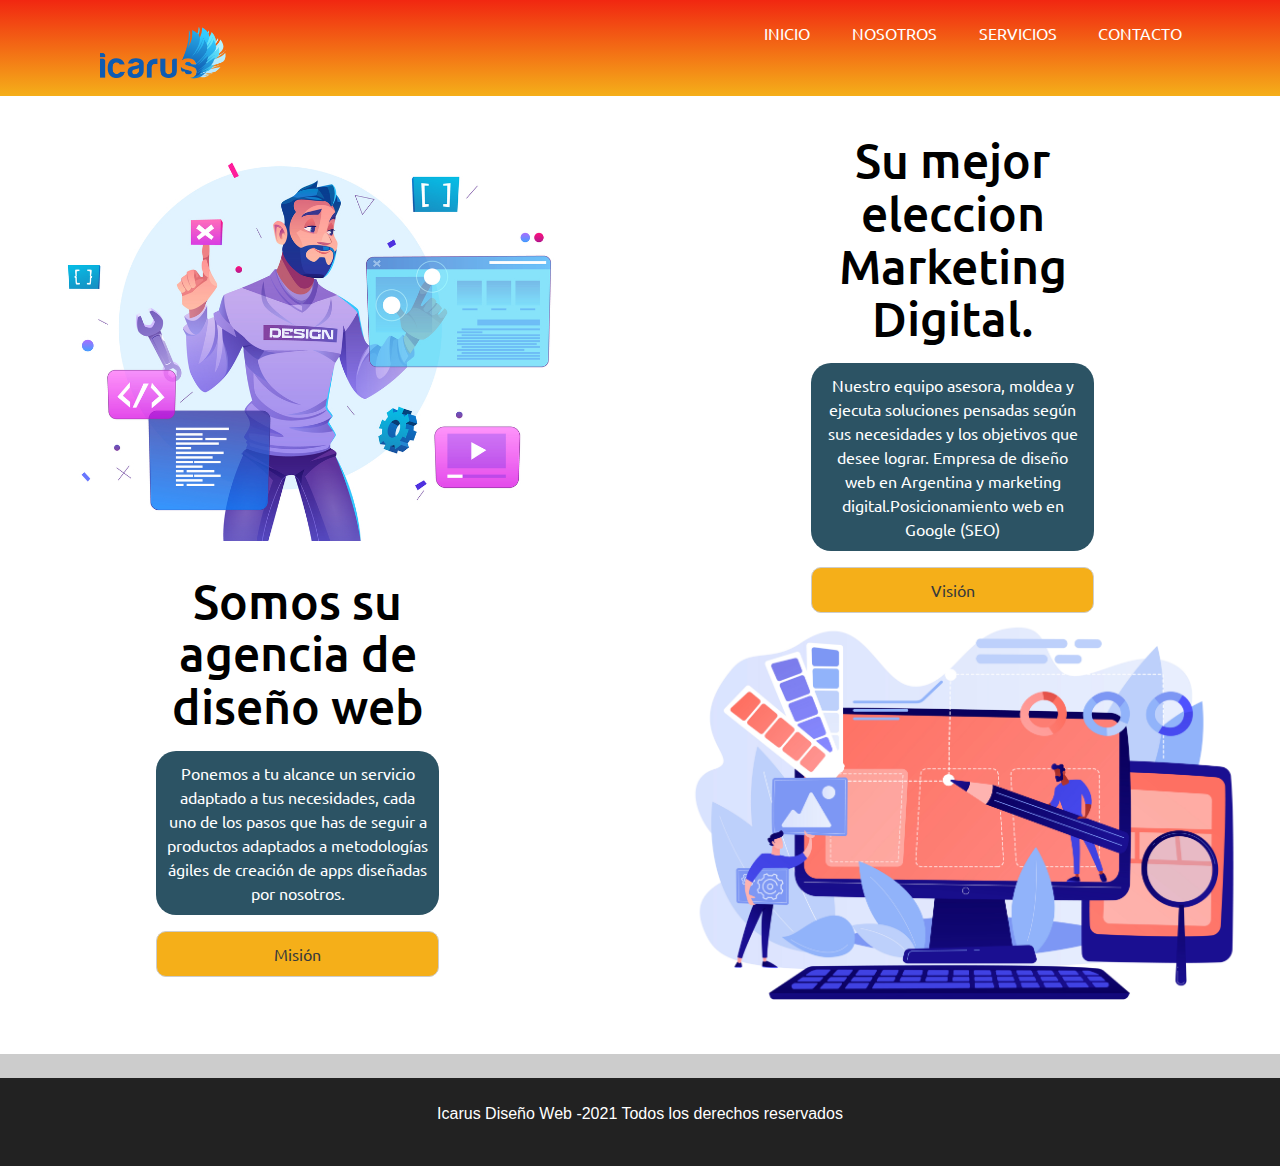
==== nosotros.html @ f311ed61 "commit inicial" ====
<!DOCTYPE html>
<html lang="en">
  <head>
    <meta charset="utf-8">
    <meta name="viewport" content="width=device-width, initial-scale=1, shrink-to-fit=no">
    <meta http-equiv="x-ua-compatible" content="ie=edge">
    <meta name="description" content="Desarrollo de páginas web, tiendas online y marketing digital">
    <meta name="keywords" content="Icarus Diseño Web, diseño de páginas web, Marketing Digital Córdoba, Sitios Web, Sistemas Web a Medida, Comercio Electronico, Posicionamiento Web SEO, Google AdWords, negocios en internet, Desarrollo de Pymes, e-commerce Empresas, sitios web para empresa, programacion a medida.">
    <meta name="description" content="Diseño web Argentina, desarrollo de sitios web y marketing digital; ofrecemos diseño web en Argentina para Empresas Pymes.">
    <link rel="stylesheet" href="css/bootstrap.css">
    <link rel="stylesheet" href="css/estilos.css">
    <link rel="stylesheet" href="https://cdn.jsdelivr.net/npm/bootstrap-icons@1.5.0/font/bootstrap-icons.css">
   <title>Diseño Web Ecommerce. Vende por Internet. Arma tu propia Tienda.</title>
  </head>
  <body>

<header class="encabezado">
  <nav class="navbar navbar-dark navbar-fixed-top">
  <div class="container">
  <button class="navbar-toggler hidden-md-up float-xs-right" type="button" data-toggle="collapse" data-target="#menuprincipal">
    &#9776;
  </button>
  <img src="images/logo1.png" width="150"height="80" alt="logo">
  <div class="collapse navbar-toggleable-sm float-md-right" id="menuprincipal">

    <ul class="nav navbar-nav">
       <li class="nav-item active">
        <a class="nav-link" href="index.html">Inicio</a>
      </li>

      <li class="nav-item">
        <a class="nav-link" href="nosotros.html">Nosotros</a>
      </li>

      <li class="nav-item">
        <a class="nav-link" href="servicios.html"> Servicios</a>
      </li>
 
 <li class="nav-item">
        <a class="nav-link" href="contacto.html">Contacto</a>
      </li>


    </ul>
  </div>
  </div>
</nav>

<section class="quienes-somos py-2 text-xs-center">
  <div class="container-nosotros">
  <div class="row">
    <div class="item-1 col-md-6 col-sd-12">
        <img src="images/nosotros.png" alt="Nosotros" class="img-fluid mx-auto mb-2">
          <div class="col-md-6">
            <h3 class="titulo">Somos su agencia de diseño web </h2>
                <p class="nosotros">Ponemos a tu alcance un servicio adaptado a tus necesidades, cada uno de los pasos que has de seguir a productos adaptados a metodologías ágiles de creación de apps diseñadas por nosotros.</p>
                <a href="#" class="btn btn-secondary btn-lg" data-toggle="modal" data-target="#mision">Misión</a>
          </div>
    </div>
    <div class="item-2 col-md-6 col-sd-12">
        <div class="col-md-6">
            <h3 class="titulo">Su mejor eleccion Marketing Digital. </h2>
                <p class="nosotros">Nuestro equipo asesora, moldea y ejecuta soluciones pensadas según sus necesidades y los objetivos que desee lograr. Empresa de diseño web en Argentina y marketing digital.Posicionamiento web en Google (SEO)</p>
                <a href="#" class="btn btn-secondary btn-lg" data-toggle="modal" data-target="#vision">Visión</a>
          </div>
          <img src="images/mkd.jpg" alt="Nosotros" class="img-fluid mx-auto mb-2">
    </div>
  </div>
</div>

 </section>
 <!-- Modal- 1 -->
 <div class="container col-4">
<div class="modal fade" id="mision" tabindex="-1" role="dialog" aria-labelledby="myModalLabel" aria-hidden="true">
  <div class="modal-dialog" role="document">
    <div class="modal-content">
      <div class="modal-header">
        <button type="button" class="close" data-dismiss="modal" aria-label="Close">
          <span aria-hidden="true">&times;</span>
        </button>
        <h4 class="modal-title" id="myModalLabel">Misión</h4>
      </div>
      <div class="modal-body">

        <p>
          Proporcionar estrategias efectivas e integrales de publicidad y marketing que sumen valor y generen construcción de una marca:
        </p>
      </div>
      <div class="modal-footer">
        <button type="button" class="btn btn-secondary" data-dismiss="modal">Cerrar</button>

      </div>
    </div>
  </div>
</div>
</div>

<!-- Modal- 2 -->
 <div class="container col-4">
<div class="modal fade" id="vision" tabindex="-1" role="dialog" aria-labelledby="myModalLabel" aria-hidden="true">
  <div class="modal-dialog" role="document">
    <div class="modal-content">
      <div class="modal-header">
        <button type="button" class="close" data-dismiss="modal" aria-label="Close">
          <span aria-hidden="true">&times;</span>
        </button>
        <h4 class="modal-title" id="myModalLabel">Visión</h4>
      </div>
      <div class="modal-body">

        <p>
          Liderar el mercado brindando las mejores soluciones tecnológicas a nivel web y ser reconocidos como una empresa líder en desarrollo y servicio.
        </p>
      </div>
      <div class="modal-footer">
        <button type="button" class="btn btn-secondary" data-dismiss="modal">Cerrar</button>

      </div>
    </div>
  </div>
</div>
</div>
<footer class="footer   py-2 text-xs-center">
    <div class="container">
        <p>Icarus Diseño Web -2021 Todos los derechos reservados</p>
    </div>
</footer>


<script src="js/jquery.min.js"></script>
    <script src="js/bootstrap.min.js"></script>
  </body>
</html>
---- css/estilos.css ----
@import url("https://fonts.googleapis.com/css2?family=Ubuntu:wght@300;400;700&display=swap");
html {
  font-size: 16px;
  font-family: 'Ubuntu',sans-serif; }

/* Por debajo de 400px */
@media screen and (max-width: 400px) {
  body {
    font-size: 10px; } }
/*bienvenidos*/
.bienvenidos {
  background: url("../images/portada.png");
  background-size: cover;
  height: 100vh;
  overflow: hidden; }

.container-header {
  height: 100px; }

.encabezado {
  background: rgba(0, 0, 0, 0.2); }

.navbar-fixed-top {
  background: linear-gradient(to bottom, #f12711, #f5af19); }

.logo {
  height: 90px;
  width: 160px;
  margin: 0 auto;
  padding: 10px; }

a.nav-link {
  font-family: ubuntu !important; }

.navbar-dark .navbar-brand {
  color: #fdfdfd;
  font-family: Ubuntu;
  font-size: 1.3rem;
  text-transform: uppercase; }

.navbar-dark .navbar-brand:focus, .navbar-light .navbar-brand:hover {
  color: rgba(255, 255, 255, 0.98); }

.navbar-toggler {
  font-size: 1.6rem;
  color: #fff !important; }

.navbar-dark .navbar-nav .nav-link {
  color: white;
  text-align: center;
  padding: .8rem;
  text-transform: uppercase; }

.navbar-dark .navbar-nav .open > .nav-link, .navbar-light .navbar-nav .open > .nav-link:focus, .navbar-light .navbar-nav .open > .nav-link:hover, .navbar-light .navbar-nav .active > .nav-link, .navbar-light .navbar-nav .active > .nav-link:focus, .navbar-light .navbar-nav .active > .nav-link:hover, .navbar-light .navbar-nav .nav-link.open, .navbar-light .navbar-nav .nav-link.open:focus, .navbar-light .navbar-nav .nav-link.open:hover, .navbar-light .navbar-nav .nav-link.active, .navbar-light .navbar-nav .nav-link.active:focus, .navbar-light .navbar-nav .nav-link.active:hover {
  color: rgba(255, 255, 255, 0.95);
  background: #000; }

.navbar-dark .navbar-nav .nav-link:focus, .navbar-light .navbar-nav .nav-link:hover {
  color: white;
  background: #9B3508;
  border-radius: 10px; }

#menuprincipal {
  clear: both; }

.texto-bienvenido {
  color: #fff;
  margin-top: 15rem;
  text-align: left;
  font-family: Ubuntu;
  font-size: 700;
  position: relative;
  text-align: center; }

.btn-primary {
  background-color: #F05F40;
  border-color: #b93e24;
  transition: all .5s ease;
  position: relative; }

.btn-primary:hover {
  color: #fff;
  background-color: #fd7355;
  border-color: #F05F40; }

.btn-success {
  background-color: green;
  border-color: #b93e24;
  transition: all .5s ease; }

/*Quienes somos*/
.quienes-somos {
  color: #000;
  padding-top: 30px; }

.container-nosotros {
  display: flex;
  flex-direction: row;
  flex-wrap: wrap;
  justify-content: center;
  align-items: center;
  position: relative;
  padding-top: 100px;
  background-color: #fff; }

.item-1 {
  margin: 0px  auto; }

.item-2 {
  margin: 0px auto; }

.nosotros {
  display: block;
  background: #2C5364;
  color: #fff;
  width: 100%;
  padding: 10px;
  position: relative;
  top: 50%;
  left: 50%;
  font-family: Ubuntu;
  font-size: 1rem;
  border-radius: 20px; }

.text-bold {
  display: block;
  font-family: 'Ubuntu',sans-serif;
  font-size: 2rem;
  text-align: center;
  top: 50%;
  left: 50%; }

.titulo {
  display: block;
  color: #000;
  width: 100%;
  padding: 10px;
  position: relative;
  top: 50%;
  left: 50%;
  font-family: Ubuntu;
  font-size: 3rem; }

.btn-secondary {
  display: block;
  font-family: 'Ubuntu',sans-serif;
  font-size: 1rem;
  background-color: #f5af19;
  position: relative;
  top: 50%;
  left: 50%;
  border-radius: 10px; }

/* Servicios*/
.servicios .fa {
  color: #F05F40;
  font-size: 6rem; }

.servicios h3 {
  font-weight: bold; }

.container-card {
  margin: 8rem;
  padding: 10px; }

.principal {
  margin-top: 10rem;
  font-family: 'Ubuntu'; }

/*tarjeta 1*/
.card-header-first {
  margin-top: -40px;
  height: 90px;
  background: linear-gradient(to right, #b92b27, #1565c0);
  box-shadow: 1px 5px 15px #a2a2a2; }

.card-header-title {
  text-align: center;
  font-family: 'Ubuntu',sans-serif;
  font-size: 2rem;
  position: relative; }

/*efecto shadows para todas las tarjetas*/
.card-section {
  box-shadow: 0 2px 5px 0 rgba(0, 0, 0, 0.16), 0 2px 10px 0 rgba(0, 0, 0, 0.12); }

/*Para el efecto sombra al pasar por encima el mouse*/
.card-section:hover {
  box-shadow: 1px 1px 20px #d2d2d2; }

/*modal estilos*/
.modal-backdrop {
  background-color: #0000ff; }

.modal-content {
  border-radius: 10px;
  background-clip: border-box; }

/* Ultimos proyectos*/
.ultimos-proyectos {
  background: #424141;
  color: #fff; }

.ultimos-proyectos a {
  display: block;
  overflow: hidden;
  margin-bottom: 1.5rem; }

.ultimos-proyectos img {
  transition: all .3s ease;
  min-width: 100%; }

.ultimos-proyectos a:hover img {
  transform: scale(1.5); }

/*Contacto*/
.imgContacto {
  margin: 0 auto;
  display: block; }

/*Pie de pagina*/
.footer {
  color: #fff;
  background: #222222; }

@media (min-width: 768px) {
  html {
    font-size: 16px; }

  #menuprincipal {
    clear: inherit; }

  .bienvenidos {
    background: url("../images/portada1.jpg");
    background-size: cover;
    background-repeat: no-repeat;
    background-position: center; }

  #bienvenidos:before {
    content: '';
    position: absolute;
    top: 0;
    bottom: 0;
    left: 0;
    right: 0;
    background-color: rgba(0, 0, 0, 0.6); } }

/*# sourceMappingURL=estilos.css.map */
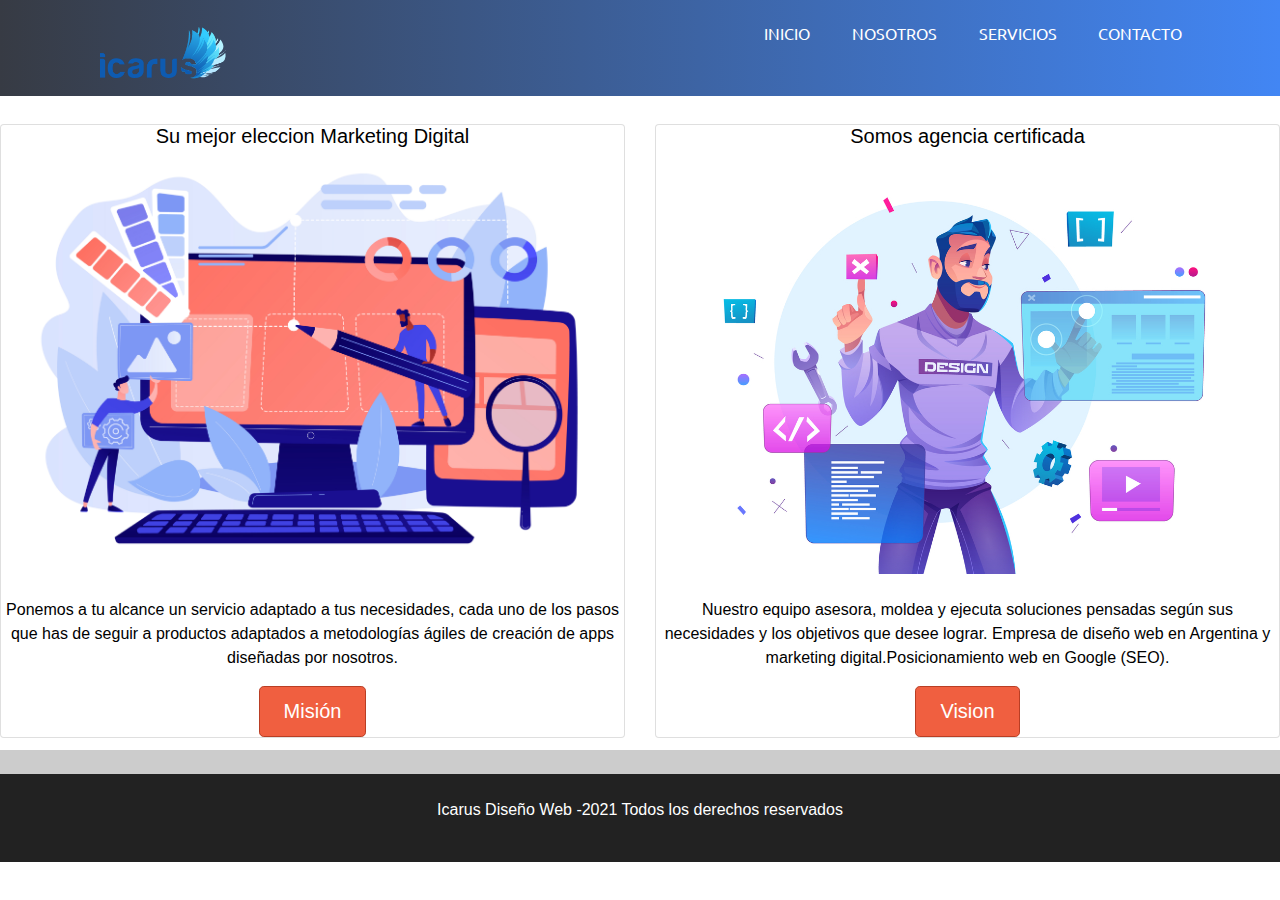
==== commit 2d1c3018: "seccion servicios sombras y iconos nuevos" ====
--- a/nosotros.html
+++ b/nosotros.html
@@ -47,28 +47,32 @@
 </nav>
 
 <section class="quienes-somos py-2 text-xs-center">
-  <div class="container-nosotros">
-  <div class="row">
-    <div class="item-1 col-md-6 col-sd-12">
-        <img src="images/nosotros.png" alt="Nosotros" class="img-fluid mx-auto mb-2">
-          <div class="col-md-6">
-            <h3 class="titulo">Somos su agencia de diseño web </h2>
-                <p class="nosotros">Ponemos a tu alcance un servicio adaptado a tus necesidades, cada uno de los pasos que has de seguir a productos adaptados a metodologías ágiles de creación de apps diseñadas por nosotros.</p>
-                <a href="#" class="btn btn-secondary btn-lg" data-toggle="modal" data-target="#mision">Misión</a>
-          </div>
+<div class="container-nosotros">
+<div class="row">
+  <div class="col-sm-6">
+    <div class="card">
+      
+      <div class="card-body">
+        <h5 class="card-title">Su mejor eleccion Marketing Digital </h5>
+        <img src="images/mkd.jpg" alt="Nosotros" class="img-fluid mx-auto mb-2">
+        <p class="card-text">Ponemos a tu alcance un servicio adaptado a tus necesidades, cada uno de los pasos que has de seguir a productos adaptados a metodologías ágiles de creación de apps diseñadas por nosotros.</p>
+        <a href="#" class="btn btn-primary btn-lg" data-toggle="modal" data-target="#mision">Misión</a>
+      </div>
     </div>
-    <div class="item-2 col-md-6 col-sd-12">
-        <div class="col-md-6">
-            <h3 class="titulo">Su mejor eleccion Marketing Digital. </h2>
-                <p class="nosotros">Nuestro equipo asesora, moldea y ejecuta soluciones pensadas según sus necesidades y los objetivos que desee lograr. Empresa de diseño web en Argentina y marketing digital.Posicionamiento web en Google (SEO)</p>
-                <a href="#" class="btn btn-secondary btn-lg" data-toggle="modal" data-target="#vision">Visión</a>
-          </div>
-          <img src="images/mkd.jpg" alt="Nosotros" class="img-fluid mx-auto mb-2">
+  </div>
+  <div class="col-sm-6">
+    <div class="card">
+      
+      <div class="card-body">
+        <h5 class="card-title">Somos agencia certificada</h5>
+        <img src="images/nosotros.png" alt="Nosotros Marketing digital" class="img-fluid mx-auto mb-2">
+        <p class="card-text">Nuestro equipo asesora, moldea y ejecuta soluciones pensadas según sus necesidades y los objetivos que desee lograr. Empresa de diseño web en Argentina y marketing digital.Posicionamiento web en Google (SEO).</p>
+        <a href="#" class="btn btn-primary btn-lg"data-toggle="modal" data-target="#vision">Vision</a>
+      </div>
     </div>
   </div>
 </div>
-
- </section>
+</section>
  <!-- Modal- 1 -->
  <div class="container col-4">
 <div class="modal fade" id="mision" tabindex="-1" role="dialog" aria-labelledby="myModalLabel" aria-hidden="true">
--- a/css/estilos.css
+++ b/css/estilos.css
@@ -21,7 +21,7 @@
   background: rgba(0, 0, 0, 0.2); }
 
 .navbar-fixed-top {
-  background: linear-gradient(to bottom, #f12711, #f5af19); }
+  background: linear-gradient(to right, #373b44, #4286f4); }
 
 .logo {
   height: 90px;
@@ -152,10 +152,6 @@
   border-radius: 10px; }
 
 /* Servicios*/
-.servicios .fa {
-  color: #F05F40;
-  font-size: 6rem; }
-
 .servicios h3 {
   font-weight: bold; }
 
@@ -244,5 +240,8 @@
     left: 0;
     right: 0;
     background-color: rgba(0, 0, 0, 0.6); } }
+/* Formulario de contacto*/
+.contacto-box {
+  background: black; }
 
 /*# sourceMappingURL=estilos.css.map */
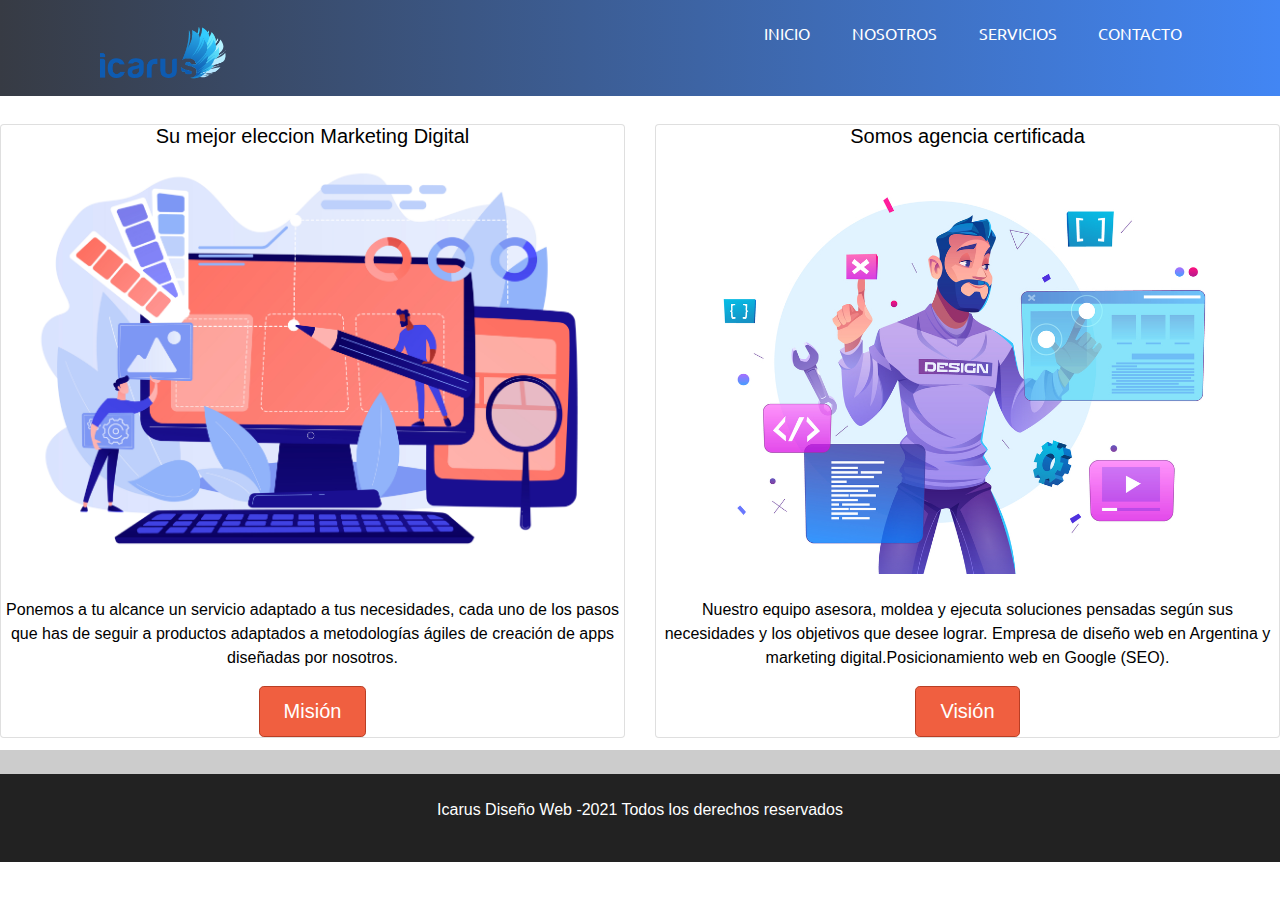
==== commit f75fe618: "elimine imagenes" ====
--- a/nosotros.html
+++ b/nosotros.html
@@ -47,6 +47,7 @@
 </nav>
 
 <section class="quienes-somos py-2 text-xs-center">
+
 <div class="container-nosotros">
 <div class="row">
   <div class="col-sm-6">
@@ -67,7 +68,7 @@
         <h5 class="card-title">Somos agencia certificada</h5>
         <img src="images/nosotros.png" alt="Nosotros Marketing digital" class="img-fluid mx-auto mb-2">
         <p class="card-text">Nuestro equipo asesora, moldea y ejecuta soluciones pensadas según sus necesidades y los objetivos que desee lograr. Empresa de diseño web en Argentina y marketing digital.Posicionamiento web en Google (SEO).</p>
-        <a href="#" class="btn btn-primary btn-lg"data-toggle="modal" data-target="#vision">Vision</a>
+        <a href="#" class="btn btn-primary btn-lg"data-toggle="modal" data-target="#vision">Visión</a>
       </div>
     </div>
   </div>
--- a/css/estilos.css
+++ b/css/estilos.css
@@ -151,17 +151,44 @@
   left: 50%;
   border-radius: 10px; }
 
-/* Servicios*/
-.servicios h3 {
-  font-weight: bold; }
-
-.container-card {
-  margin: 8rem;
-  padding: 10px; }
-
-.principal {
-  margin-top: 10rem;
-  font-family: 'Ubuntu'; }
+/* Servicios
+
+
+.servicios h3{
+font-weight: bold;
+}
+.container-card{
+    margin:8rem;
+    padding:10px;
+}
+
+.principal{
+    
+    margin-top:10rem;
+    font-family: 'Ubuntu';
+}
+*/
+/* services */
+.services {
+  padding-top: 10rem; }
+
+.services .icon-box {
+  padding: 33px 25px;
+  text-align: center;
+  background: #fff;
+  cursor: pointer;
+  transition: 0.5s; }
+
+.services .icon-box:hover {
+  box-shadow: 0px 15px 30px; }
+
+.services .icon-box .icon i {
+  color: #FCAB44;
+  font-size: 43px; }
+
+.services .icon-box h4 {
+  margin-bottom: 15px;
+  color: #FC562C; }
 
 /*tarjeta 1*/
 .card-header-first {
@@ -193,21 +220,38 @@
   background-clip: border-box; }
 
 /* Ultimos proyectos*/
-.ultimos-proyectos {
-  background: #424141;
-  color: #fff; }
-
-.ultimos-proyectos a {
-  display: block;
-  overflow: hidden;
-  margin-bottom: 1.5rem; }
-
-.ultimos-proyectos img {
-  transition: all .3s ease;
-  min-width: 100%; }
-
-.ultimos-proyectos a:hover img {
-  transform: scale(1.5); }
+main .portafolio {
+  background: #f0f3f5;
+  padding: 60px 0; }
+
+main .portafolio .portafolio-textos {
+  text-align: center;
+  margin-bottom: 60px;
+  color: #2d3950;
+  font-size: 20px; }
+
+.portafolio .portafolio-textos p {
+  color: #909090;
+  font-size: 15px;
+  margin: 20px 0 0 0; }
+
+.portafolio .galeria {
+  display: flex;
+  justify-content: space-between;
+  flex-wrap: wrap; }
+
+.portafolio .galeria .fotos {
+  width: 30%;
+  margin-bottom: 20px; }
+
+.portafolio .galeria .fotos img {
+  width: 100%;
+  height: 210px;
+  border-radius: 5px; }
+
+.portafolio .galeria .fotos img:hover {
+  opacity: .6;
+  cursor: pointer; }
 
 /*Contacto*/
 .imgContacto {
